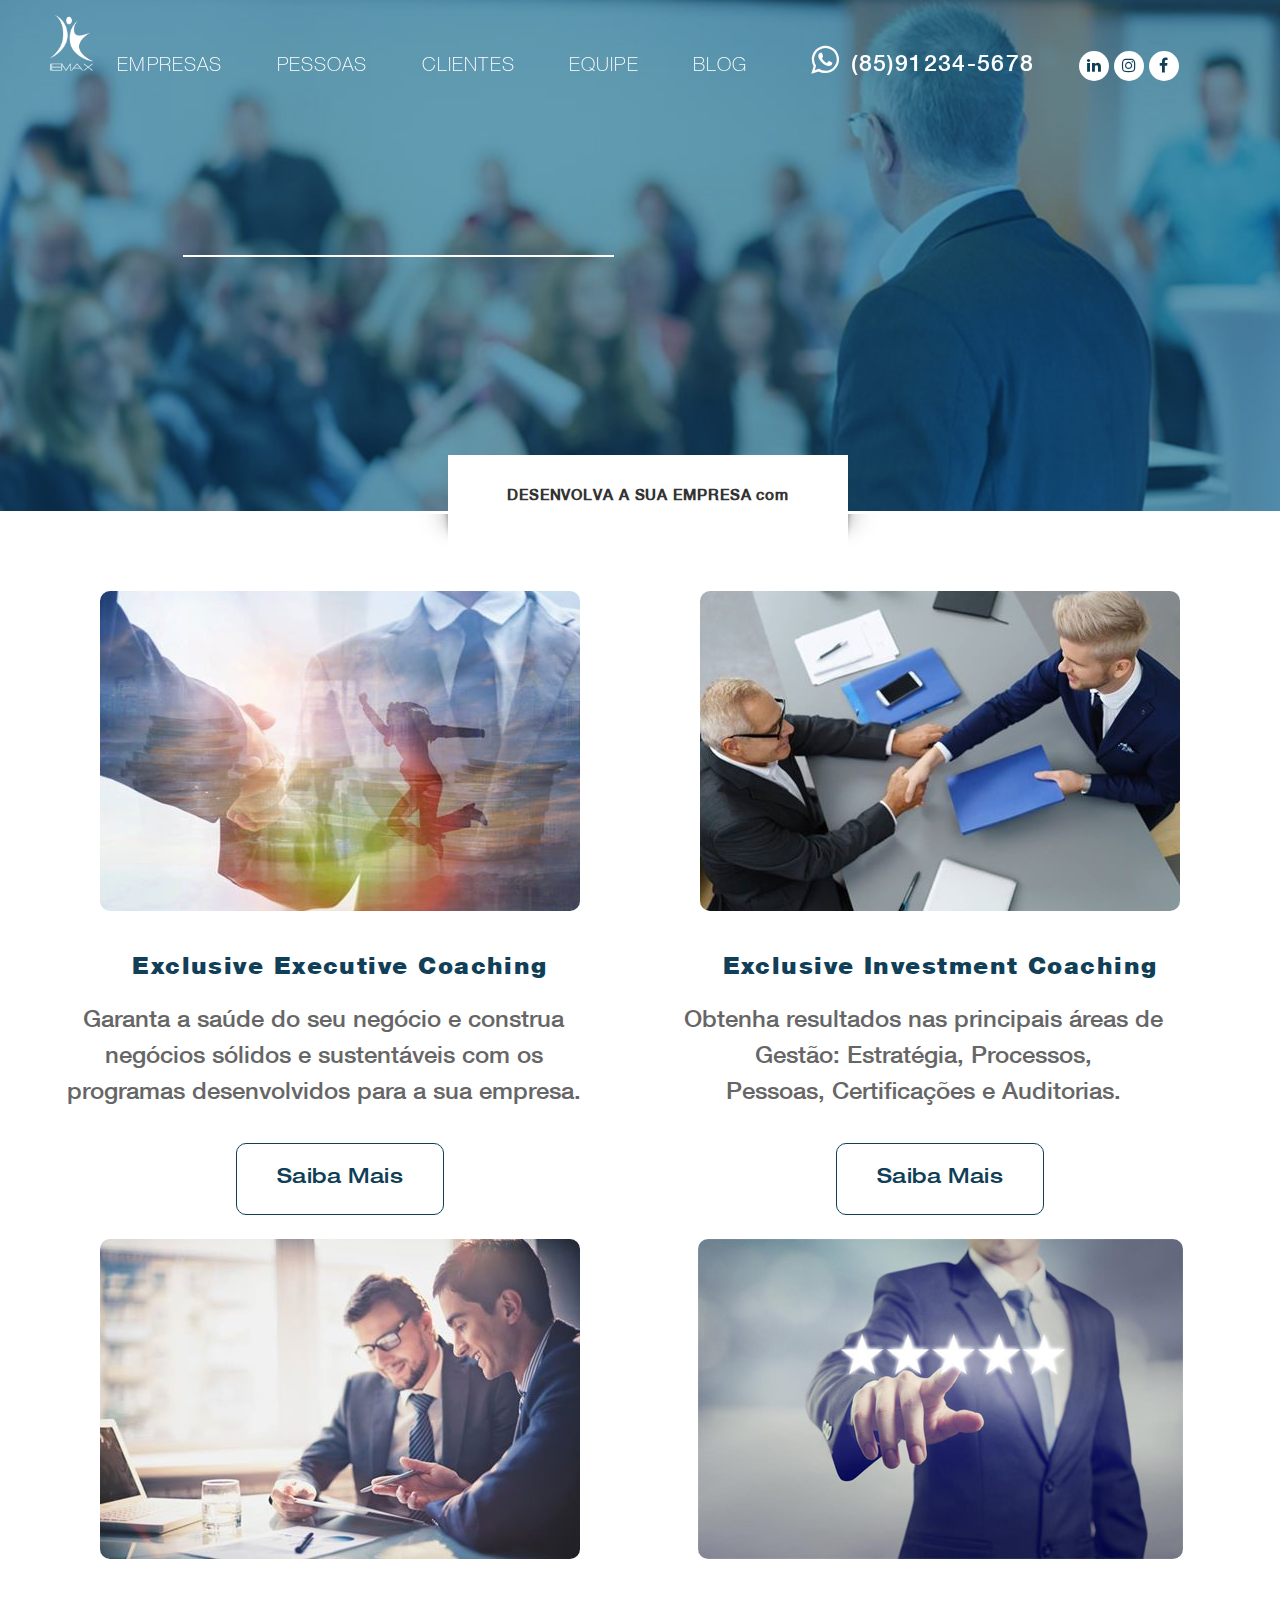
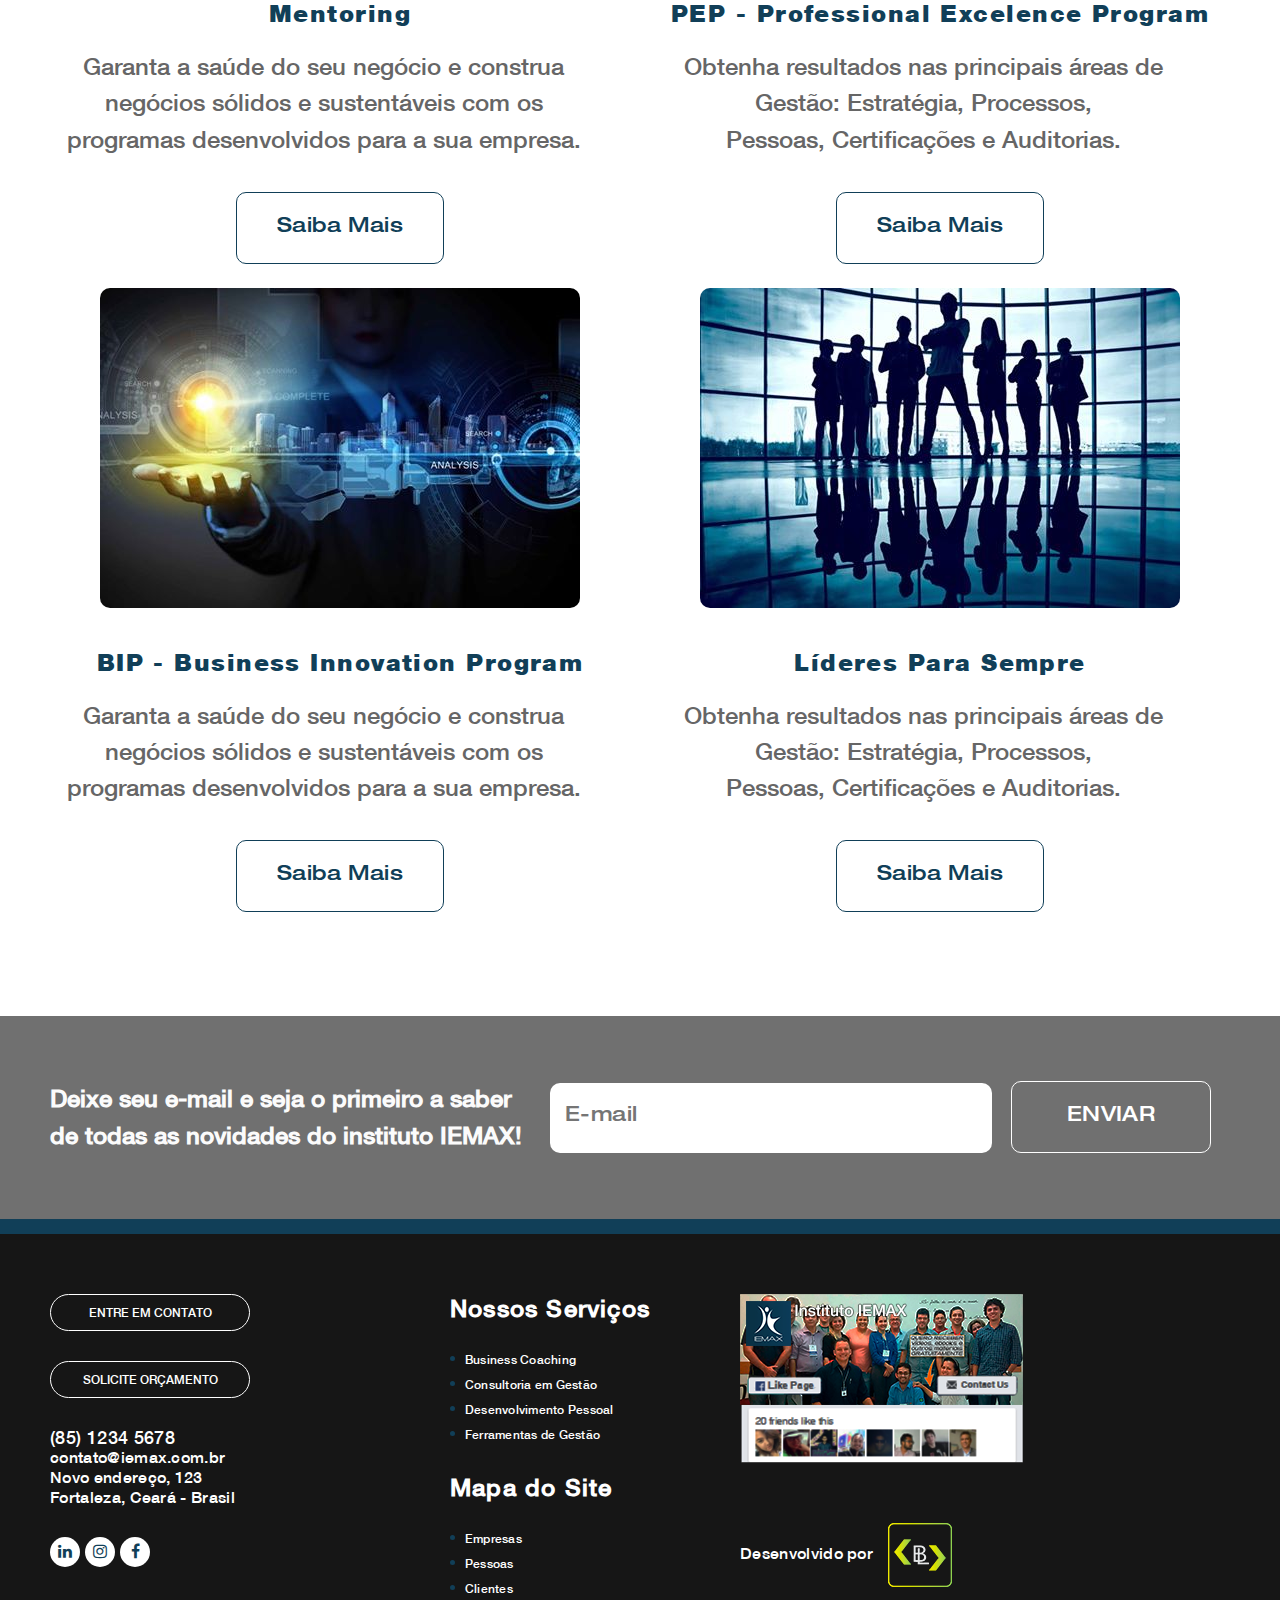
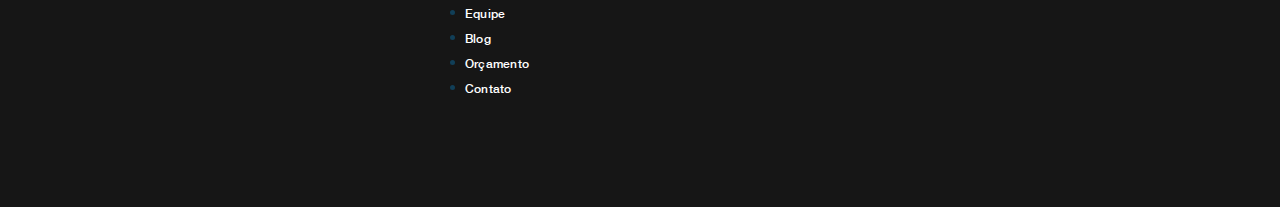
==== business.html @ 298dee43 "Iemax" ====
<!DOCTYPE html>
<html lang="pt">
<head>
  <meta charset="UTF-8">
  <meta name="viewport" content="width=device-width, initial-scale=1">
  <title>Instituto IEMAX - Business Coaching</title>
  <link rel="stylesheet" type="text/css" href="css/interna.css">
  <link rel="stylesheet" href="css/font-awesome.min.css">
  <link rel="stylesheet" type="text/css" href="css/grid.css">
  <link rel="shortcut icon" href="img/favicon.ico"/>
</head>

<body>
 <header class="menu">
   <div class="container">
    <span class="mobile-btn"></span>
       <nav class="menu-nav mobile-menu grid-12">
         <ul>
           <li><a class="nav-logo" href="index.html"><img class="logo-menu" src="img/logo.png" alt="Logo IEMAX"></a></li>
           <li><a class="nav" href="index.html#empresa">Empresas</a></li>
           <li><a class="nav" href="index.html#pessoas">Pessoas</a></li>
           <li><a class="nav" href="index.html#clientes">Clientes</a></li>
           <li><a class="nav" href="index.html#equipe">Equipe</a></li>
           <li><a class="nav" href="index.html#noticias">Blog</a></li>
           <li class="contato"><i class="fa fa-2x fa-whatsapp"></i><span class="telefone">(85)91234-5678</span></li>
           <li class="redes"><a class="icon" target="_blank" href="https://www.linkedin.com/company-beta/10015146/?pathWildcard=10015146"><i class="fa fa-linkedin"></i></a><a class="icon" target="_blank" href="https://www.instagram.com/instituto_iemax/"><i class="fa fa-instagram"></i></a><a class="icon" target="_blank" href="https://www.facebook.com/iemaxinstitutodeexcelencia"><i class="fa fa-facebook"></i></a></li>
         </ul>
       </nav>
       
   </div>
 </header>

 
   <main class="intro-interna intro-business">
     <div class="container">
       <div class="inicio-intro grid-12">
         <img class="icone-intro-interna" src="img/internas/business-icone.png" alt="Business Coaching">
         <h1>Business Coaching</h1>
       </div>
       <div class="grid-12">
        <p>Garanta a saúde do seu negócio e construa negócios sólidos e sustentáveis com os programas desenvolvidos para a sua empresa.</p>
       </div>
     </div>
   </main>

 <section class="empresa">
   <h1>DESENVOLVA A SUA EMPRESA com</h1>
   <div class="container">
      <div class="item grid-6">
        <img src="img/internas/executive_2.jpg" alt="Apresentação">
        <h2>Exclusive Executive Coaching</h2>
        <p>Garanta a saúde do seu negócio e construa negócios sólidos e sustentáveis com os<br> programas desenvolvidos para a sua empresa.</p>
        <a class="botao" href="#">Saiba Mais</a>
      </div>
      <div class="item grid-6">
        <span class="br"></span><img src="img/internas/investiment_2.jpg" alt="Estratégia">
        <h2>Exclusive Investment Coaching</h2>
        <p>Obtenha resultados nas principais áreas de Gestão: Estratégia, Processos,<br> Pessoas, Certificações e Auditorias.</p>
        <a class="botao" href="#">Saiba Mais</a>
      </div>
      
      <div class="item grid-6">
        <img src="img/internas/mentoring_2.jpg" alt="Apresentação">
        <h2>Mentoring</h2>
        <p>Garanta a saúde do seu negócio e construa negócios sólidos e sustentáveis com os<br> programas desenvolvidos para a sua empresa.</p>
        <a class="botao" href="#">Saiba Mais</a>
      </div>
      <div class="item grid-6">
        <span class="br"></span><img src="img/internas/excelence_2.jpg" alt="Estratégia">
        <h2>PEP - Professional Excelence Program</h2>
        <p>Obtenha resultados nas principais áreas de Gestão: Estratégia, Processos,<br> Pessoas, Certificações e Auditorias.</p>
        <a class="botao" target="_blank" href="http://iemax.institutoiemax.com.br/pep-professional_excellence_program">Saiba Mais</a>
      </div>
      
      <div class="item grid-6">
        <img src="img/internas/innovation_2.jpg" alt="Apresentação">
        <h2>BIP - Business Innovation Program</h2>
        <p>Garanta a saúde do seu negócio e construa negócios sólidos e sustentáveis com os<br> programas desenvolvidos para a sua empresa.</p>
        <a class="botao" href="#">Saiba Mais</a>
      </div>
      <div class="item grid-6">
        <span class="br"></span><img src="img/internas/lideres_para_sempre_2.jpg" alt="Estratégia">
        <h2>Líderes Para Sempre</h2>
        <p>Obtenha resultados nas principais áreas de Gestão: Estratégia, Processos,<br> Pessoas, Certificações e Auditorias.</p>
        <a class="botao" href="#">Saiba Mais</a>
      </div>
      
   </div>
 </section>


  <section class="isca">
    <div class="container">
      <div class="texto grid-5">
        <h2>Deixe seu e-mail e seja o primeiro a saber de todas as novidades do instituto IEMAX!</h2>
      </div>
      <div class="grid-7">
        <form>
          <label>E-mail</label>
          <input type="text" placeholder="E-mail">
          <button type="submit">Enviar</button>
        </form>
      </div>
    </div>
  </section>

  <footer class="footer">
    <div class="container">
      <div class="primeira-coluna grid-4">
        <a class="botao" href="#">Entre em Contato</a>
        <a class="botao" href="#">Solicite Orçamento</a>
        <p class="numero">(85) 1234 5678</p>
        <p>contato@iemax.com.br</p>
        <p>Novo endereço, 123</p>
        <p>Fortaleza, Ceará - Brasil</p>
        <div class="redes">
          <a class="icon" target="_blank" href="https://www.linkedin.com/company-beta/10015146/?pathWildcard=10015146"><i class="fa fa-linkedin"></i></a><a class="icon" target="_blank" href="https://www.instagram.com/instituto_iemax/"><i class="fa fa-instagram"></i></a><a class="icon" target="_blank" href="https://www.facebook.com/iemaxinstitutodeexcelencia"><i class="fa fa-facebook"></i></a>
        </div>
      </div>

      <div class="segunda-coluna grid-3">
         <h2>Nossos Serviços</h2>
         <ul>
          <li><a href="business.html">Business Coaching</a></li>
          <li><a href="consultoria.html">Consultoria em Gestão</a></li>
          <li><a href="desenvolvimento.html">Desenvolvimento Pessoal</a></li>
          <li><a href="ferramentas.html">Ferramentas de Gestão</a></li>
        </ul>
        <h2>Mapa do Site</h2>
        <ul>
          <li><a href="#">Empresas</a></li>
          <li><a href="#">Pessoas</a></li>
          <li><a href="#">Clientes</a></li>
          <li><a href="#">Equipe</a></li>
          <li><a href="#">Blog</a></li>
          <li><a href="#">Orçamento</a></li>
          <li><a href="#">Contato</a></li>
        </ul>
      </div>

      <div class="terceira-coluna grid-5">
        <img src="img/footer.png" alt="Redes">
        <div class="logo-breno">
          <p>Desenvolvido por </p>
          <a href="http://brenolemos.com"><img src="img/logo-breno-vazada.png" alt=""></a>
        </div>
      </div>
    </div>
  </footer>
  
  
  <script type="text/javascript" src="js/jquery-3.2.1.min.js"></script>
  <script type="text/javascript" src="js/owl.carousel.min.js"></script>
  <script type="text/javascript" src="js/plugins.js"></script>
  <script type="text/javascript" src="js/app-interna.js"></script>
</body>
</html>
---- css/interna.css ----
@font-face {
  font-family: 'HelveNueThin';
  src: url('../fonts/HelveticaNeueLTPro-Th.otf');
}
@font-face {
  font-family: 'Alright Sans Regular';
  src: url('../fonts/Alright Sans/AlrightSans-Regular-v3.otf');
}
@font-face {
  font-family: 'Alright Sans Light';
  src: url('../fonts/Alright Sans/AlrightSans-Light-v3.otf');
}
@font-face {
  font-family: 'Alright Sans Medium';
  src: url('../fonts/Alright Sans/AlrightSans-Medium-v3.otf');
}
@font-face {
  font-family: 'Alright Sans Bold';
  src: url('../fonts/Alright Sans/AlrightSans-Bold-v3.otf');
}
@font-face {
  font-family: 'Alright Sans Black';
  src: url('../fonts/Alright Sans/AlrightSans-Black-v3.otf');
}
@font-face {
  font-family: 'Alright Sans Light';
  src: url('../fonts/Alright Sans/AlrightSans-Light-v3.otf');
}
@font-face {
  font-family: 'Helvetica Medium';
  src: url('../fonts/helvetica-65-medium.ttf');
}
@font-face {
  font-family: 'Helvetica Black';
  src: url('../fonts/helvetica-95-black.ttf');
}
@font-face {
  font-family: 'HelveticaNeue Medium';
  src: url('../fonts/helvetica-neue-lt-std-63-medium-extended.otf');
}
/* Reset */

body, h1, h2, h3, p, ul {
  margin: 0;
  padding: 0;
}
img {
  display: block;
  max-width: 100%;
}
/* Menu */
.menu {
  padding-top: 15px;
  padding-bottom: 15px;
  position: fixed;
  top: 0;
  width: 100%;
  background-color: transparent;
  z-index: 1000;
  transition: all .3s ease;
}
.menu-nav {
  float: left;
}
.menu-nav li {
  display: inline-block;
  margin: 0;
}
.menu-nav .contato {
  margin-left: 30px;
  margin-right: 20px;
}
.menu-nav .nav {
  display: block;
  padding: 0 20px;
  text-decoration: none;
  color: #ffffff;
  font-size: 1.2em;
  line-height: 2.5137em;
  font-family: 'HelveNueThin', sans-serif;
  text-transform: uppercase;
  letter-spacing: 0.06em;
  transition: all .3s ease;
  margin-right: 10px;
}
.menu-nav .nav:hover {

  border-radius: 50px;
  background: #113f58;
}
.menu-nav .nav-logo .logo-menu {
  width: 43.333px;
  height: 56px;
}

.redes li {
  display: inline-block;
}
.fa-whatsapp {
  text-decoration: none;
  color: #fff;
	margin-right: 5px;
	display: inline-block;
	width: 25px;
	height: 25px;
	text-align: center;
	text-rendering: auto;
}
.redes .icon {
  text-decoration: none;
  color: #113f58;
  border-radius: 50%;
	margin-right: 5px;
	display: inline-block;
	width: 30px;
	height: 30px;
	text-align: center;
	background: #fff;
	text-rendering: auto;
    transition: all .3s ease;
}
.redes .icon:hover {
  color: #fff;
  background: #113f58;
}
.redes i {
  margin-top: 6px;
}
.telefone {
  color: #fff;
  font-family: 'Helvetica Medium', sans-serif;
  font-size: 1.43em;
  letter-spacing: 0.06em;
  margin-left: 10px;
  margin-right: 20px;
  margin-top: -10px;
}
.fa {
  margin-top: 4px;
}
/*Mobile-Menu*/
@media only screen and (max-width: 768px) {

.mobile-btn {
	display: block;
	color: white;
	width: 36px;
	height: 36px;
	border-top: 4px solid;
	margin: 20px 0 0 20px;
	float: left;
	position: relative;
    left: 0;
	cursor: pointer;
	-webkit-backface-visibility: hidden;
}

.mobile-btn::after, .mobile-btn::before {
	content: '';
	display: block;
	height: 4px;
	margin-top: 6px;
	background: currentColor;
	position: relative;
	transition: transform .2s ease;
}

.mobile-btn.active {
	border-top-color: transparent;
}

.mobile-btn.active::after {
	margin-top: 0px;
	top: 2px;
	transform: rotate(45deg);
}

.mobile-btn.active::before {
	margin-top: 0px;
	top: 6px;
	transform: rotate(135deg);
}

.menu-nav.mobile-menu {
	position: fixed;
	background: #161616;
	padding: 10px;
	top: 80px;
	left: 10px;
    max-width: 280px;
	opacity: 0;
	visibility: hidden;
	transform: translate3d(60px, 0px, 0px);
	transition: .3s;
}

.menu-nav.mobile-menu.active {
	opacity: 1;
	visibility: visible;
	transform: translate3d(0px, 0px, 0px);
}

.menu-nav.mobile-menu li {
	display: block;
}
  .menu-nav.mobile-menu .contato, .menu-nav.mobile-menu .redes {
    margin: 10px auto;
    text-align: center;
  }

.menu-nav.mobile-menu li a {
	border-bottom: 2px solid;
	text-align: center;
}
  .menu-nav .nav-logo .logo-menu {
    text-align: center;
    margin: 0 auto;
  }
  
	
}

/* Intro Interna*/

.intro-interna {
  padding: 150px 0;
}
.intro-interna .icone-intro-interna {
  float: left;
  margin-left: 160px;
}
.intro-interna h1 {
  display: block;
  float: left;
  max-width: 100px;
  font-family: 'Helvetica Black';
  font-size: 3.045em;
  line-height: 1em;
  letter-spacing: 0.02em;
  margin-left: 40px;
  color: #fff;
  
}
.intro-interna p {
  margin-left: 55px;
  font-family: 'Helvetica Medium';
  font-size: 1.6406em;
  line-height: 1em;
  color: #fff;
  max-width: 570px;
  text-align: center;
}
.inicio-intro::before {
  content: '';
  display: table;
  clear: both;
}
.inicio-intro::after {
  content: '';
  display: table;
  clear: both;
  width: 431px;
  height: 2px;
  background: #fff;
  margin: 105px 0 25px 133px;
}
.intro-business {
  background: url(../img/internas/business-bg.jpg) no-repeat center center;
  background-size: cover;
}
.intro-consultoria {
  background: url(../img/internas/consultoria-bg.jpg) no-repeat center center;
  background-size: cover;
}
.intro-consultoria .consultoria {
  max-width: 300px;
  margin-left: 25px;
}
.intro-desenvolvimento {
  background: url(../img/internas/desenvolvimento-bg.jpg) no-repeat center center;
  background-size: cover;
}
.intro-desenvolvimento .icone-intro-interna {
  margin-left: 60px;
} 
.intro-desenvolvimento .desenvolvimento {
  max-width: 455px;
  margin-left: 25px;
  text-align: center;
}
.intro-ferramentas {
  background: url(../img/internas/ferramentas-bg.jpg) no-repeat center center;
  background-size: cover;
}
.intro-ferramentas .ferramentas {
  max-width: 300px;
  text-align: center;
}
.intro-ferramentas .icone-intro-interna {
  margin-left: 130px;
}





@media only screen and (max-width: 767px) {
  
  .intro-interna .icone-intro-interna {
    margin: 0 auto;
    float: none;
  }
  .intro-interna h1 {
    margin-bottom: 10px;
  }
  .intro-consultoria .consultoria {
    max-width: 300px;
    text-align: center;
    margin: 10px auto;
  }
  .intro-desenvolvimento .desenvolvimento {
    max-width: 300px;
    margin: 10px auto;
    text-align: center;
    font-size: 2.1em;
  }
  .intro-ferramentas .ferramentas {
    max-width: 300px;
    text-align: center;
    margin: 10px auto;
    font-size: 2.5em;
  }
  .inicio-intro::after {
    margin: 20px auto;
    max-width: 300px;
  }
  .intro-interna p {
    max-width: 300px;
    margin: 20px auto;
  }
}

/* Empresa */
.empresa {
  padding: 80px 0;
  position: relative;
}
.empresa h1 {
  text-align: center;
  display: block;
  position: absolute;
  left: 35%;
  top: -56px;
  background-color: #fff;
  z-index: 99;
  width: 400px;
  font-family: 'Helvetica Medium', sans-serif;
  font-size: 0.9275em;
  letter-spacing: 0.06em;
  color: #333;
  padding-top: 30px;
  padding-bottom: 10px;
}
.empresa h1::before {
  content: '';
  position: absolute;
  bottom: -38px;
  left: -35px;
  width: 35px;
  height: 38px;
  background: url("../img/shadow.png");
}
.empresa h1::after {
  -moz-transform: scaleX(-1);
  -webkit-transform: scaleX(-1);
  -ms-transform: scaleX(-1);
  transform: scaleX(-1);
  content: '';
  position: absolute;
  bottom: -38px;
  right: -35px;
  width: 35px;
  height: 38px;
  background: url("../img/shadow.png");
}
.empresa .item {
  text-align: center;
  margin-bottom: 40px;
}

.empresa .item h2 {
  margin-top: 45px;
  margin-bottom: 25px;
  text-align: center;
  font-size: 1.5081em;
  line-height: 0.8281em;
  letter-spacing: 0.06em;
  color: #113f58;
  font-family: 'Helvetica Black';
}
.empresa .item p {
  font-size: 1.5081em;
  line-height: 1.5em;
  color: #666666;
  font-family: 'Helvetica Medium';
  text-align: center;
  margin-bottom: 50px;
  max-width: 547px;
}
.empresa .item .botao {
  font-family: 'HelveticaNeue Medium';
  font-size: 1.25em;
  line-height: 2em;
  letter-spacing: 0.02em;
  color: #113f58;
  text-decoration: none;
  text-align: center;
  margin: 0 auto;
  border: 1.5px solid #113f58;
  padding: 25px 40px;
  border-radius: 10px;
  transition: all .3s ease;
}
.empresa .item .botao:hover {
  color: #fff;
  background: #113f58;
}
.empresa .item img {
  border-radius: 10px;
  margin: 0 auto;
}
@media only screen and (max-width: 767px) {
  /*.empresa h1 {
    left: 20%;
    max-width: 300px;
  }*/
  .empresa h1 {
    font-size: 0.8em;
    width: 19em;
    height: 2.5em;
    top: -31px;
    line-height: 2.5em;
    margin-bottom: -2.5em;
    margin-left: -5em;
    padding-top: 0.5em;
  }

  .empresa h1:before, .empresa h1:after {
    height: 15px;
    bottom: -15px;
    background-size: 100% 100%;
  }
  .empresa .br {
    display: block;
    margin-bottom: 50px;
  }
}

@media only screen and (max-width: 350px) {
  .empresa h1 {
    left: 30%;
  }
}
/* Pessoas */
.pessoas {
  padding: 80px 0;
  position: relative;
  background: url("../img/metallic.png");
}
.pessoas h1 {
  text-align: center;
  display: block;
  position: absolute;
  left: 35%;
  top: -56px;
  background-color: #fff;
  z-index: 99;
  width: 400px;
  font-family: 'Helvetica Medium', sans-serif;
  font-size: 0.9275em;
  letter-spacing: 0.06em;
  color: #333;
  padding-top: 30px;
  padding-bottom: 10px;
  background: url("../img/metallic.png");
}
.pessoas h1::before {
  content: '';
  position: absolute;
  bottom: -38px;
  left: -35px;
  width: 35px;
  height: 38px;
  background: url("../img/shadow.png");
}
.pessoas h1::after {
  -moz-transform: scaleX(-1);
  -webkit-transform: scaleX(-1);
  -ms-transform: scaleX(-1);
  transform: scaleX(-1);
  content: '';
  position: absolute;
  bottom: -38px;
  right: -35px;
  width: 35px;
  height: 38px;
  background: url("../img/shadow.png");
}
.pessoas .item {
  text-align: center;
  margin-bottom: 40px;
}

.pessoas .item h2 {
  margin-top: 45px;
  margin-bottom: 25px;
  text-align: center;
  font-size: 1.5081em;
  line-height: 0.8281em;
  letter-spacing: 0.06em;
  color: #113f58;
  font-family: 'Helvetica Black';
}
.pessoas .item p {
  font-size: 1.5081em;
  line-height: 1.5em;
  color: #666666;
  font-family: 'Helvetica Medium';
  text-align: center;
  margin-bottom: 50px;
  max-width: 547px;
}
.pessoas .item .botao {
  font-family: 'HelveticaNeue Medium';
  font-size: 1.25em;
  line-height: 2em;
  letter-spacing: 0.02em;
  color: #113f58;
  text-decoration: none;
  text-align: center;
  margin: 0 auto;
  border: 1.5px solid #113f58;
  padding: 25px 40px;
  border-radius: 10px;
  transition: all .3s ease;
}
.pessoas .item .botao:hover {
  color: #fff;
  background: #113f58;
}
.pessoas .item img {
  border-radius: 10px;
  margin: 0 auto;
}
@media only screen and (max-width: 767px) {
  .pessoas h1 {
    font-size: 0.9em;
    width: 18em;
    height: 2.5em;
    top: -35px;
    line-height: 2.5em;
    margin-bottom: -2.5em;
    margin-left: -5em;
    padding-top: 0.5em;
  }

  .pessoas h1:before, .pessoas h1:after {
    height: 15px;
    bottom: -15px;
    background-size: 100% 100%;
  }
  /*.pessoas h1 {
    left: 20%;
    max-width: 300px;
  }*/
  .pessoas .br {
    display: block;
    margin-bottom: 50px;
  }
 
}

@media only screen and (max-width: 350px) {
  .pessoas h1 {
    left: 30%;
  }
}


/*Isca*/

.isca {
  padding: 65px 0;
  background: #707070;
  border-bottom: 15px solid #113f58;
}
.isca h2 {
  font-family: 'Helvetica Medium', sans-serif;
  font-size: 1.52em;
  line-height: 1.5em;
  color: #fbfbfb;
  max-width: 482px;
}

.isca form label {
  display: none;
}
.isca form input {
  width: 442px;
  background: #ffffff;
  font-family: 'HelveticaNeue Medium', sans-serif;
  font-size: 1.2512em;
  line-height: 1.998em;
  letter-spacing: 0.02em;
  color: #707070;
  padding: 15px;
  border-radius: 10px;
  border: none;
  outline: none;
}
.isca button {
  background: none;
  width: 200px;
  border: 1px solid #fff;
  padding-top: 15px;
  padding-bottom: 15px;
  border-radius: 10px;
  position: relative;
  font-family: 'HelveticaNeue Medium', sans-serif;
  font-size: 1.25em;
  line-height: 2em;
  letter-spacing: 0.02em;
  color: #fff;
  cursor: pointer;
  margin-left: 15px;
  text-transform: uppercase;
}
@media only screen and (max-width: 767px) {
  .isca form input {
    max-width: 300px;
    margin-bottom: 30px;
  }
  .isca form {
    text-align: center;
  }
}

/* Footer */

.footer {
  padding-top: 60px;
  padding-bottom: 80px;
  background: #161616;
  font-family: 'Helvetica Medium', sans-serif;
}
.footer .botao {
  font-size: 0.75em;
  max-width: 200px;
  text-decoration: none;
  border-radius: 50px;
  border: 1px solid #fff;
  background: none;
  color: #fff;
  padding: 10px 30px;
  margin-bottom: 30px;
  display: block;
  text-align: center;
  text-transform: uppercase;
  transition: all .3s ease;
}
.footer .botao:hover {
  background: #fff;
  color: #161616;
}
.footer .numero {
  font-size: 1.1456em;
  color: #fff;
  line-height: 1em;
  letter-spacing: 0.02em;
}
.footer p {
  color: #fff;
  font-size: 1em;
  letter-spacing: 0.02em;
}
.footer .primeira-coluna .redes {
  margin-top: 30px;
}
.footer .primeira-coluna .redes i {
  margin-top: 6px;
}
.footer .primeira-coluna .redes a{
  text-decoration: none;
  color: #113f58;
  border-radius: 50%;
	margin-right: 5px;
	display: inline-block;
	width: 30px;
	height: 30px;
	text-align: center;
	background: #fff;
	text-rendering: auto;
    transition: all .3s ease;
}
.footer .primeira-coluna .redes a:hover {
  color: #fff;
  background: #113f58;
}

.footer .segunda-coluna h2 {
  font-family: 'Helvetica Medium', sans-serif;
  color: #fff;
  font-size: 1.5em;
  letter-spacing: 0.05em;
  margin-bottom: 25px;
  
}
.footer .segunda-coluna ul {
  margin-bottom: 25px;
  list-style-type: none;
}
.footer .segunda-coluna ul li {
  padding-bottom: 5px;
}
.footer .segunda-coluna ul li::before {
  content: '';
  background: #113f58;
  width: 5px;
  height: 5px;
  display: inline-block;
  border-radius: 50%;
  position: relative;
  top: -3px;
  margin-right: 10px;
}
.footer .segunda-coluna a {
  font-family: 'Helvetica Medium', sans-serif;
  color: #fff;
  font-size: 0.7512em;
  line-height: 1.1668em;
  text-decoration: none;
  letter-spacing: 0.02em;
}
.footer .segunda-coluna a:hover {
  color: #113f58;
}
.footer .terceira-coluna {
  text-align: center;
  margin: 0 auto;
}
.footer .terceira-coluna .logo-breno {
  margin-top: 60px;
}
.footer .terceira-coluna .logo-breno p {
  float: left;
  padding-top: 20px;
  margin-right: 15px;
 
}
.footer .terceira-coluna .logo-breno img {
  float: left;
  
}

/*Animações*/

.intro-interna .icone-intro-interna, .intro-interna h1, .intro-interna p {
  opacity: 0;
}

.animated {
  -webkit-animation-duration: 1s;
          animation-duration: 1s;
  -webkit-animation-fill-mode: both;
          animation-fill-mode: both;
}


@keyframes fadeInLeft {
  from {
    opacity: 0;
    transform: translate3d(-100%, 0, 0);
  }

  to {
    opacity: 1;
    transform: none;
  }
}

.fadeInLeft {
  animation-name: fadeInLeft;
}
---- css/grid.css ----
*, *:before, *:after {
  -webkit-box-sizing: border-box;
  -moz-box-sizing: border-box;
  box-sizing: border-box;
}

.container {
	max-width: 1200px;
	margin: 0 auto;
	padding: 0px;
	position: relative;
}

.container:after, .container:before {
	content: " ";
	display: table;
}

.container:after {
	clear: both;
}

.grid-1, .grid-2, .grid-3, .grid-4, .grid-5, .grid-6, .grid-7, .grid-8, .grid-9, .grid-10, .grid-11, .grid-12 {
	float: left;
	margin-left: 10px;
	margin-right: 10px;
    display: block;
    min-height: 1px;
}

.grid-1 	{width: calc(8.333% - 20px);}
.grid-2 	{width: calc(16.666% - 20px);}
.grid-3 	{width: calc(25% - 20px);}
.grid-4 	{width: calc(33.333% - 20px);}
.grid-5 	{width: calc(41.666% - 20px);}
.grid-6 	{width: calc(50% - 20px);}
.grid-7 	{width: calc(58.333% - 20px);}
.grid-8 	{width: calc(66.666% - 20px);}
.grid-9 	{width: calc(75% - 20px);}
.grid-10 	{width: calc(83.333% - 20px);}
.grid-11 	{width: calc(91.666% - 20px);}
.grid-12 	{width: calc(100% - 20px);}


@media only screen and (max-width: 767px) {
  .container {
  	max-width: 300px;
  }

  .grid-1, .grid-2, .grid-3, .grid-4, .grid-5, .grid-6, .grid-7, .grid-8, .grid-9, .grid-10, .grid-11, .grid-12, .grid-13, .grid-14, .grid-15, .grid-16, .grid-1-3 {
  	width: 100%;
    width: 300px;
  	margin: 0 0 20px 0;
  	float: none;
  }

}
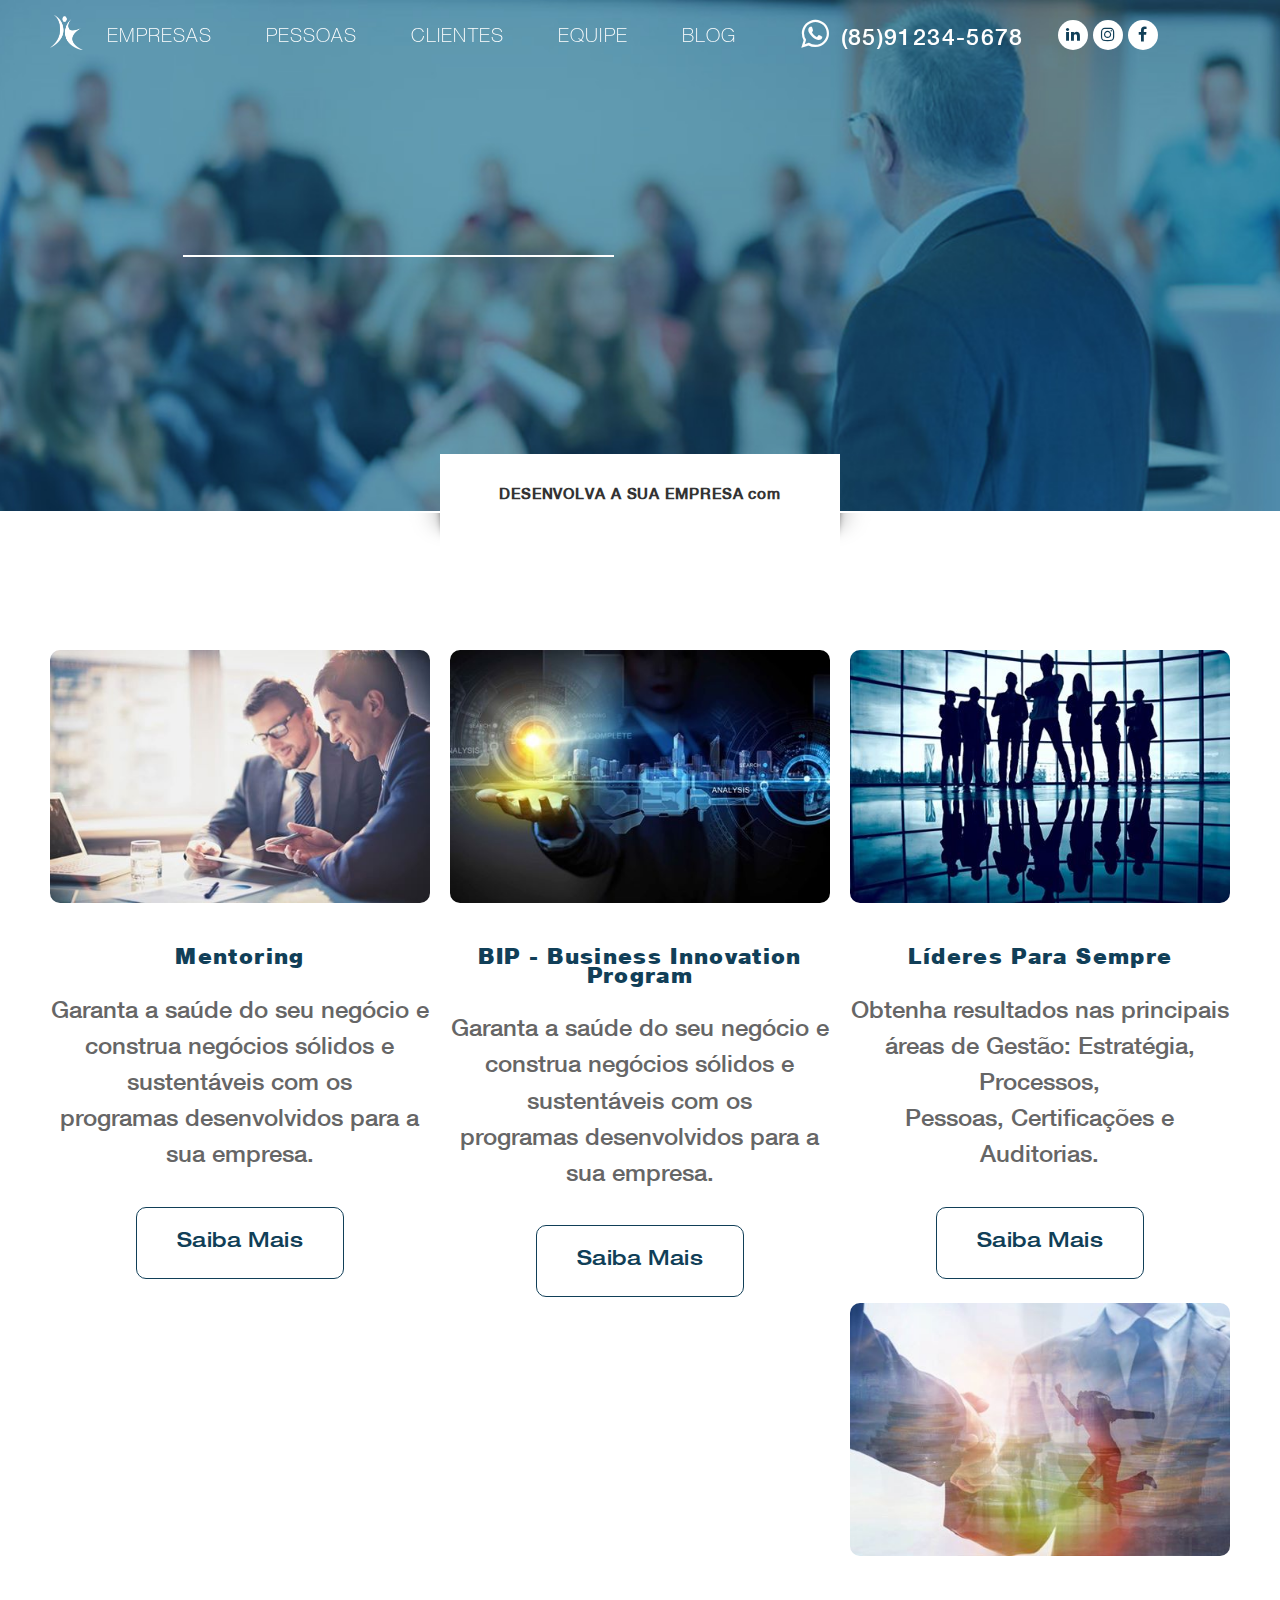
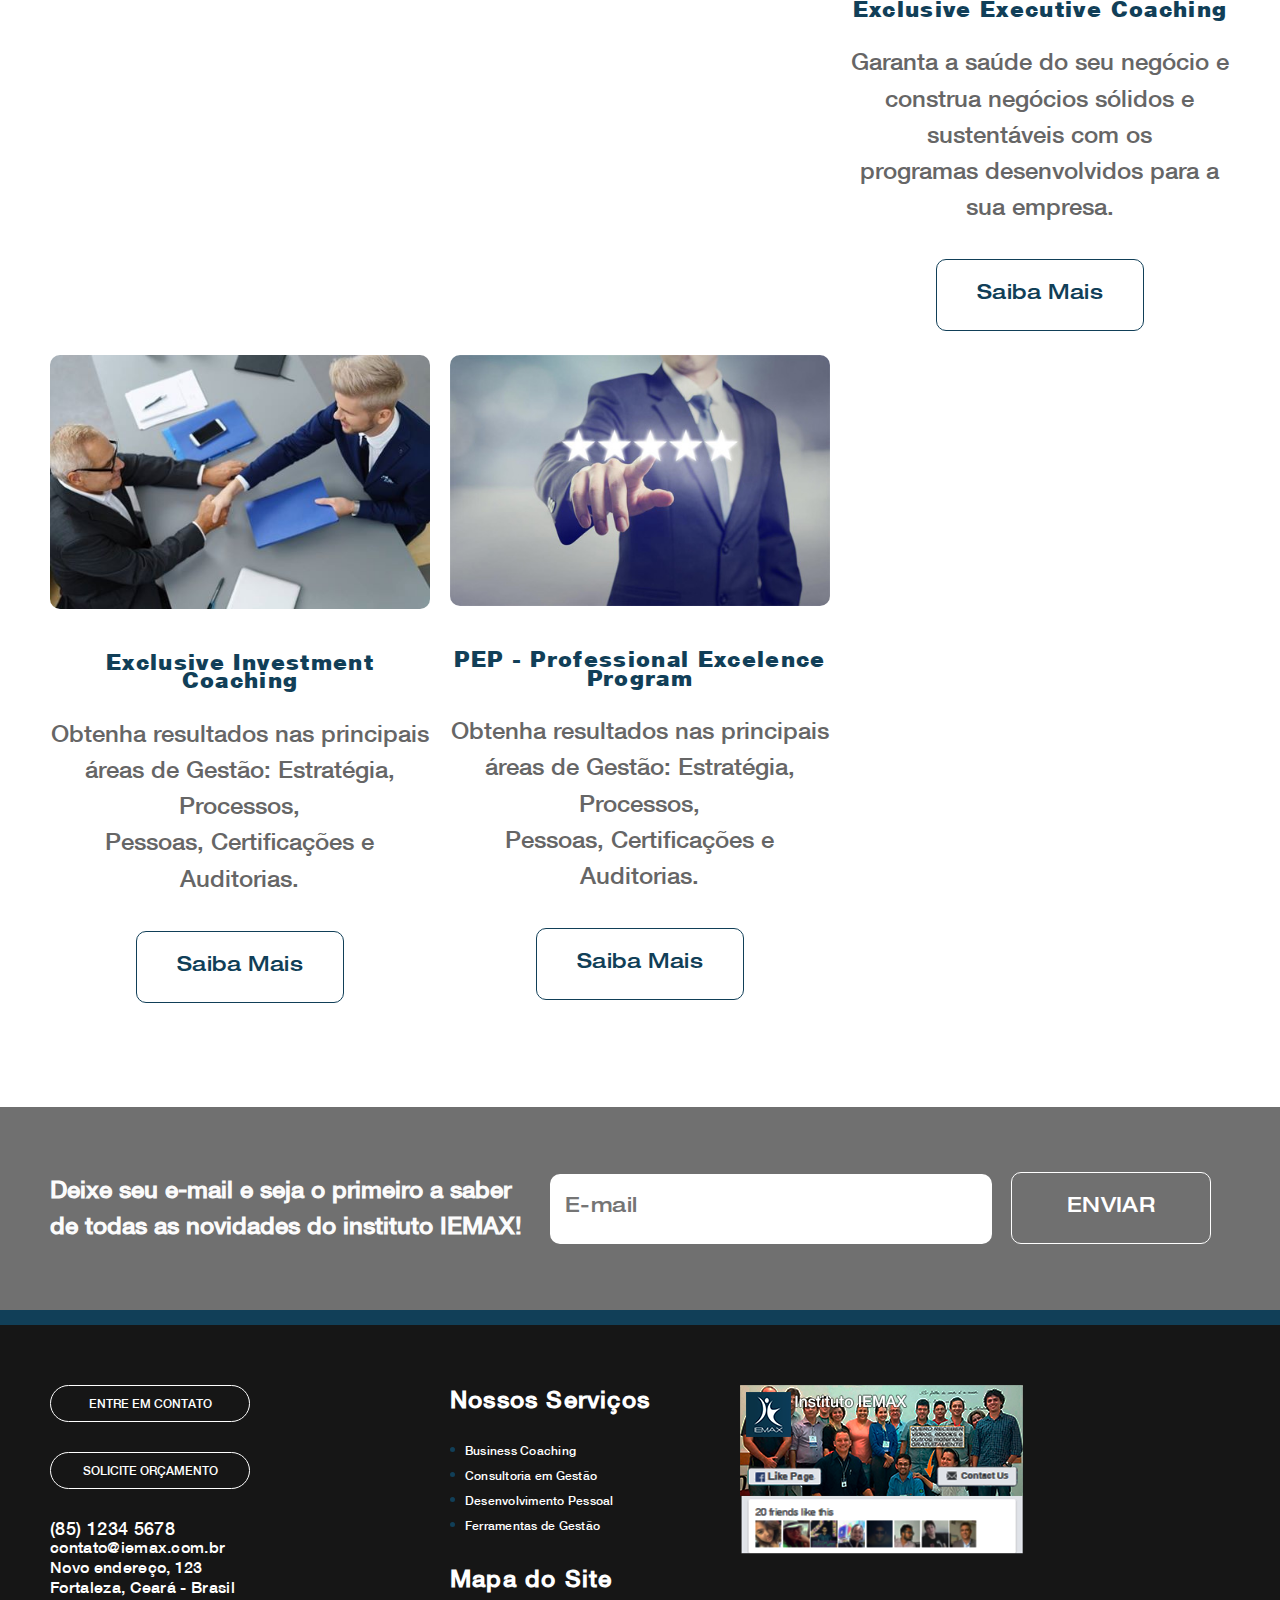
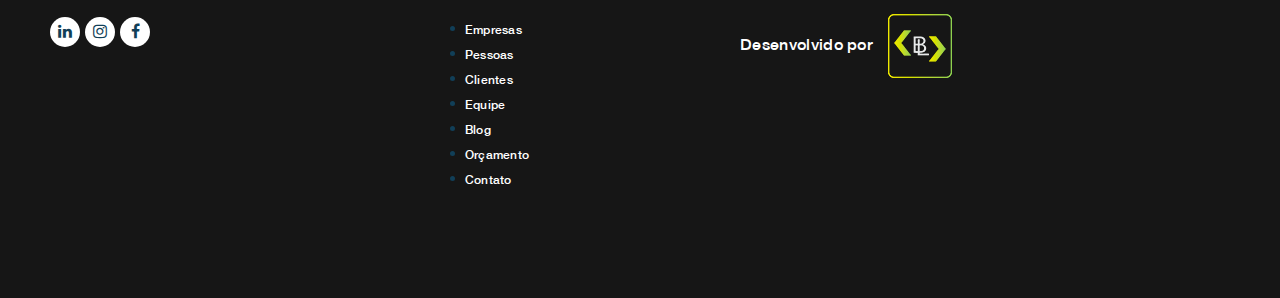
==== commit 6fabfbc5: "corrige menu e marca página" ====
--- a/business.html
+++ b/business.html
@@ -46,44 +46,47 @@
  <section class="empresa">
    <h1>DESENVOLVA A SUA EMPRESA com</h1>
    <div class="container">
-      <div class="item grid-6">
+      <div class="item grid-4">
+        <img src="img/internas/mentoring_2.jpg" alt="Apresentação">
+        <h2>Mentoring</h2>
+        <p>Garanta a saúde do seu negócio e construa negócios sólidos e sustentáveis com os<br> programas desenvolvidos para a sua empresa.</p>
+        <a class="botao" target="_blank" href="http://iemax.institutoiemax.com.br/novidades-em-breve">Saiba Mais</a>
+      </div>
+      
+      
+      <div class="item grid-4">
+        <img src="img/internas/innovation_2.jpg" alt="Apresentação">
+        <h2>BIP - Business Innovation Program</h2>
+        <p>Garanta a saúde do seu negócio e construa negócios sólidos e sustentáveis com os<br> programas desenvolvidos para a sua empresa.</p>
+        <a class="botao" target="_blank" href="http://iemax.institutoiemax.com.br/novidades-em-breve">Saiba Mais</a>
+      </div>
+      <div class="item grid-4">
+        <span class="br"></span><img src="img/internas/lideres_para_sempre_2.jpg" alt="Estratégia">
+        <h2>Líderes Para Sempre</h2>
+        <p>Obtenha resultados nas principais áreas de Gestão: Estratégia, Processos,<br> Pessoas, Certificações e Auditorias.</p>
+        <a class="botao" target="_blank" href="http://iemax.institutoiemax.com.br/novidades-em-breve">Saiba Mais</a>
+      </div>
+       <div class="item grid-4">
         <img src="img/internas/executive_2.jpg" alt="Apresentação">
         <h2>Exclusive Executive Coaching</h2>
         <p>Garanta a saúde do seu negócio e construa negócios sólidos e sustentáveis com os<br> programas desenvolvidos para a sua empresa.</p>
-        <a class="botao" href="#">Saiba Mais</a>
+        <a class="botao" target="_blank" href="http://iemax.institutoiemax.com.br/novidades-em-breve">Saiba Mais</a>
       </div>
-      <div class="item grid-6">
+      <div class="item grid-4">
         <span class="br"></span><img src="img/internas/investiment_2.jpg" alt="Estratégia">
         <h2>Exclusive Investment Coaching</h2>
         <p>Obtenha resultados nas principais áreas de Gestão: Estratégia, Processos,<br> Pessoas, Certificações e Auditorias.</p>
-        <a class="botao" href="#">Saiba Mais</a>
+        <a class="botao" target="_blank" href="http://iemax.institutoiemax.com.br/novidades-em-breve">Saiba Mais</a>
       </div>
       
-      <div class="item grid-6">
-        <img src="img/internas/mentoring_2.jpg" alt="Apresentação">
-        <h2>Mentoring</h2>
-        <p>Garanta a saúde do seu negócio e construa negócios sólidos e sustentáveis com os<br> programas desenvolvidos para a sua empresa.</p>
-        <a class="botao" href="#">Saiba Mais</a>
-      </div>
-      <div class="item grid-6">
+      <div class="item grid-4">
         <span class="br"></span><img src="img/internas/excelence_2.jpg" alt="Estratégia">
         <h2>PEP - Professional Excelence Program</h2>
         <p>Obtenha resultados nas principais áreas de Gestão: Estratégia, Processos,<br> Pessoas, Certificações e Auditorias.</p>
         <a class="botao" target="_blank" href="http://iemax.institutoiemax.com.br/pep-professional_excellence_program">Saiba Mais</a>
       </div>
       
-      <div class="item grid-6">
-        <img src="img/internas/innovation_2.jpg" alt="Apresentação">
-        <h2>BIP - Business Innovation Program</h2>
-        <p>Garanta a saúde do seu negócio e construa negócios sólidos e sustentáveis com os<br> programas desenvolvidos para a sua empresa.</p>
-        <a class="botao" href="#">Saiba Mais</a>
-      </div>
-      <div class="item grid-6">
-        <span class="br"></span><img src="img/internas/lideres_para_sempre_2.jpg" alt="Estratégia">
-        <h2>Líderes Para Sempre</h2>
-        <p>Obtenha resultados nas principais áreas de Gestão: Estratégia, Processos,<br> Pessoas, Certificações e Auditorias.</p>
-        <a class="botao" href="#">Saiba Mais</a>
-      </div>
+      
       
    </div>
  </section>
@@ -107,8 +110,8 @@
   <footer class="footer">
     <div class="container">
       <div class="primeira-coluna grid-4">
-        <a class="botao" href="#">Entre em Contato</a>
-        <a class="botao" href="#">Solicite Orçamento</a>
+        <a class="botao" target="_blank" href="http://iemax.institutoiemax.com.br/entre-em-contato">Entre em Contato</a>
+        <a class="botao" target="_blank" href="http://iemax.institutoiemax.com.br/entre-em-contato">Solicite Orçamento</a>
         <p class="numero">(85) 1234 5678</p>
         <p>contato@iemax.com.br</p>
         <p>Novo endereço, 123</p>
--- a/css/interna.css
+++ b/css/interna.css
@@ -66,9 +66,18 @@
   display: inline-block;
   margin: 0;
 }
+
+
+.menu-nav .nav-logo .logo-menu {
+  width: 32.5px;
+  height: 34.75px;
+}
+
 .menu-nav .contato {
   margin-left: 30px;
-  margin-right: 20px;
+  margin-right: 10px;
+  position: relative;
+  top: -5px;
 }
 .menu-nav .nav {
   display: block;
@@ -82,15 +91,17 @@
   letter-spacing: 0.06em;
   transition: all .3s ease;
   margin-right: 10px;
+  position: relative;
+  top: -8px;
 }
 .menu-nav .nav:hover {
 
   border-radius: 50px;
   background: #113f58;
 }
-.menu-nav .nav-logo .logo-menu {
-  width: 43.333px;
-  height: 56px;
+.redes {
+  top: -10px;
+  position: relative;
 }
 
 .redes li {
@@ -105,6 +116,9 @@
 	height: 25px;
 	text-align: center;
 	text-rendering: auto;
+}
+.redes {
+  margin-top: -10px;
 }
 .redes .icon {
   text-decoration: none;
@@ -118,6 +132,7 @@
 	background: #fff;
 	text-rendering: auto;
     transition: all .3s ease;
+  
 }
 .redes .icon:hover {
   color: #fff;
@@ -216,6 +231,9 @@
     text-align: center;
     margin: 0 auto;
   }
+  .menu-nav .logo {
+    margin-bottom: 10px;
+  }
   
 	
 }
@@ -348,9 +366,10 @@
 .empresa h1 {
   text-align: center;
   display: block;
-  position: absolute;
-  left: 35%;
-  top: -56px;
+  position: relative;
+  /*left: 35%;*/
+  top: -137px !important;
+  margin: 0 auto;
   background-color: #fff;
   z-index: 99;
   width: 400px;
@@ -392,11 +411,37 @@
   margin-top: 45px;
   margin-bottom: 25px;
   text-align: center;
-  font-size: 1.5081em;
+  font-size: 1.4em;
   line-height: 0.8281em;
   letter-spacing: 0.06em;
   color: #113f58;
   font-family: 'Helvetica Black';
+}
+.empresa .item i {
+  color: #113f58;
+}
+.empresa .item .title-consultoria {
+  margin-top: 20px;
+}
+.empresa .item .gestao {
+  margin-top: -50px;
+}
+.empresa .item ul {
+  list-style: none;
+  text-align: left;
+  padding-left: 50px;
+}
+.empresa .item ul li {
+  margin-bottom: 5px;
+}
+.empresa .item ul li i {
+  color: #113f58;
+  margin-right: 10px;
+}
+.empresa .item ul li a {
+  text-decoration: none;
+  color: #113f58;
+  font-family: 'Helvetica Medium';
 }
 .empresa .item p {
   font-size: 1.5081em;
@@ -438,10 +483,10 @@
     font-size: 0.8em;
     width: 19em;
     height: 2.5em;
-    top: -31px;
+    top: -112px !important;
     line-height: 2.5em;
     margin-bottom: -2.5em;
-    margin-left: -5em;
+    /*margin-left: -5em;*/
     padding-top: 0.5em;
   }
 
@@ -456,11 +501,6 @@
   }
 }
 
-@media only screen and (max-width: 350px) {
-  .empresa h1 {
-    left: 30%;
-  }
-}
 /* Pessoas */
 .pessoas {
   padding: 80px 0;
@@ -470,9 +510,10 @@
 .pessoas h1 {
   text-align: center;
   display: block;
-  position: absolute;
-  left: 35%;
-  top: -56px;
+  position: relative;
+  /*left: 35%;*/
+  top: -137px !important;
+  margin: 0 auto;
   background-color: #fff;
   z-index: 99;
   width: 400px;
@@ -554,13 +595,13 @@
 }
 @media only screen and (max-width: 767px) {
   .pessoas h1 {
-    font-size: 0.9em;
-    width: 18em;
+    font-size: 0.8em;
+    width: 19em;
     height: 2.5em;
-    top: -35px;
+    top: -112px !important;
     line-height: 2.5em;
     margin-bottom: -2.5em;
-    margin-left: -5em;
+    /*margin-left: -5em;*/
     padding-top: 0.5em;
   }
 
@@ -580,11 +621,6 @@
  
 }
 
-@media only screen and (max-width: 350px) {
-  .pessoas h1 {
-    left: 30%;
-  }
-}
 
 
 /*Isca*/
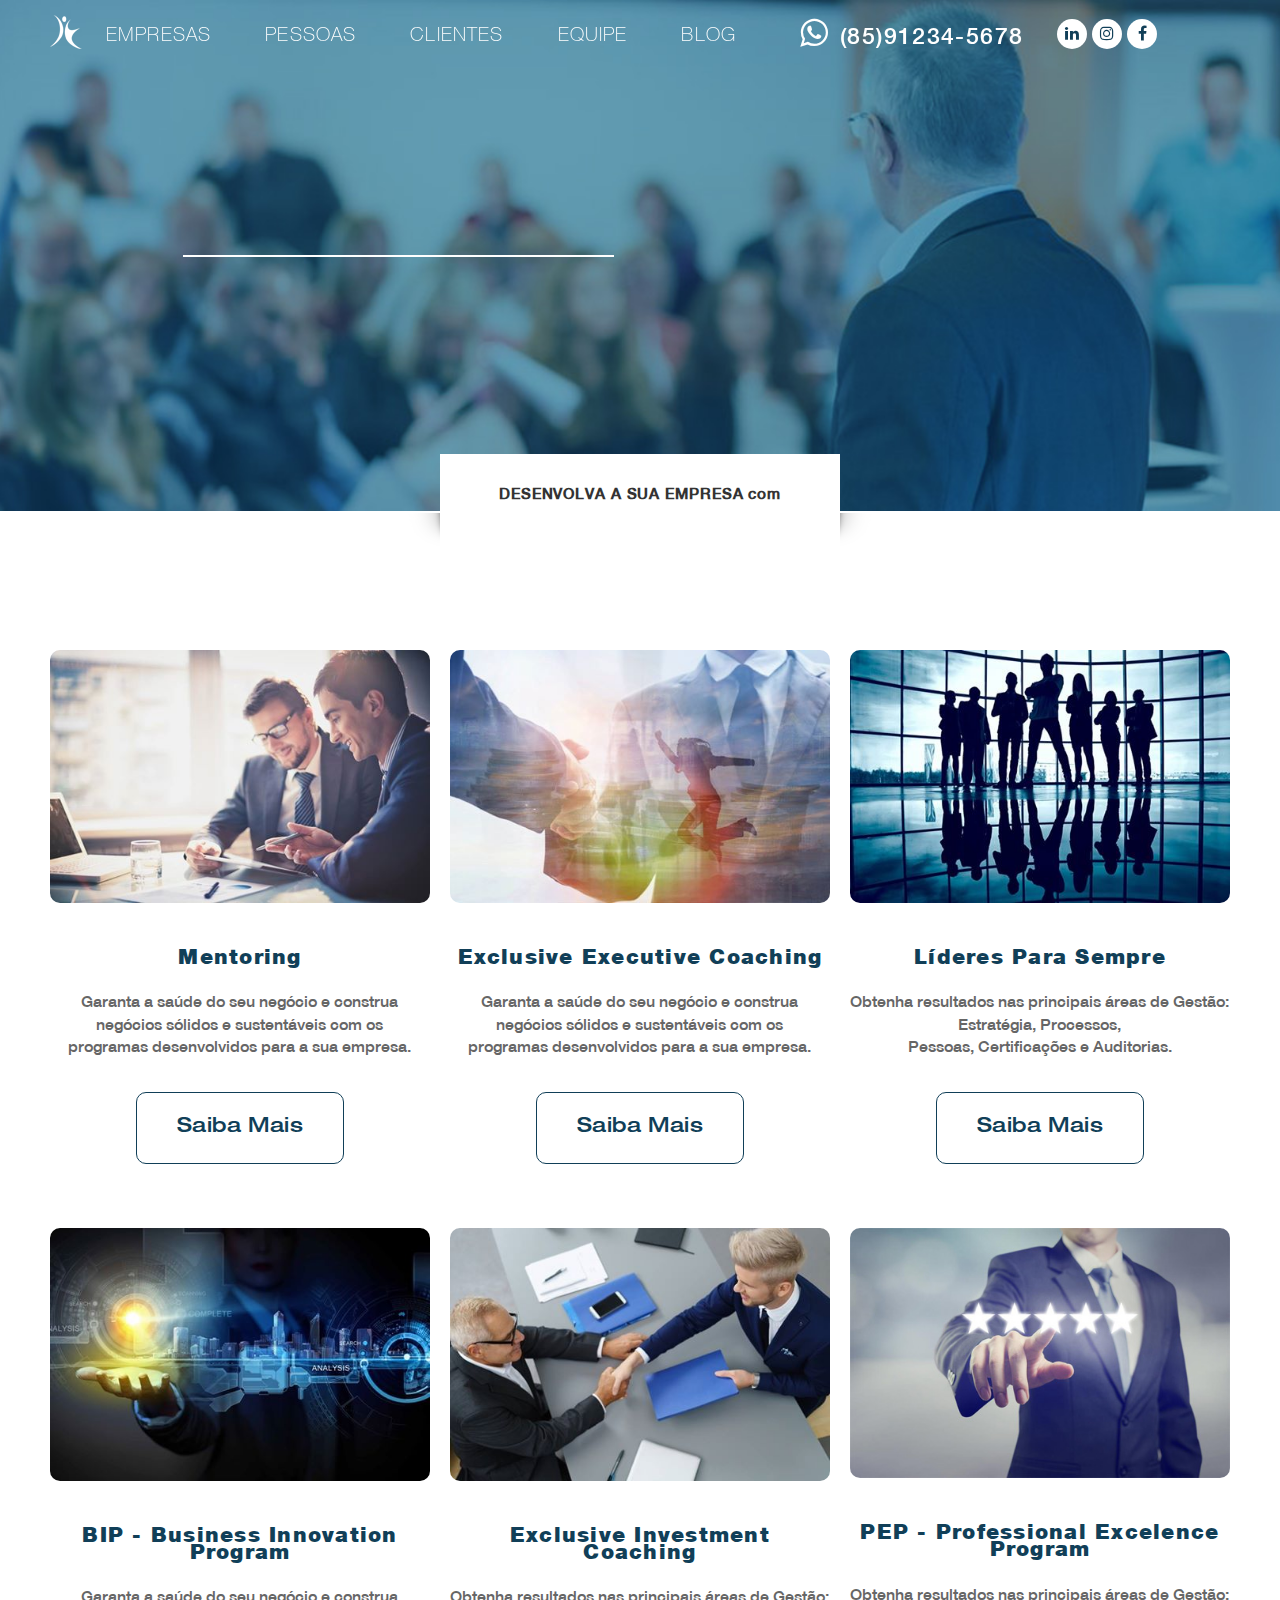
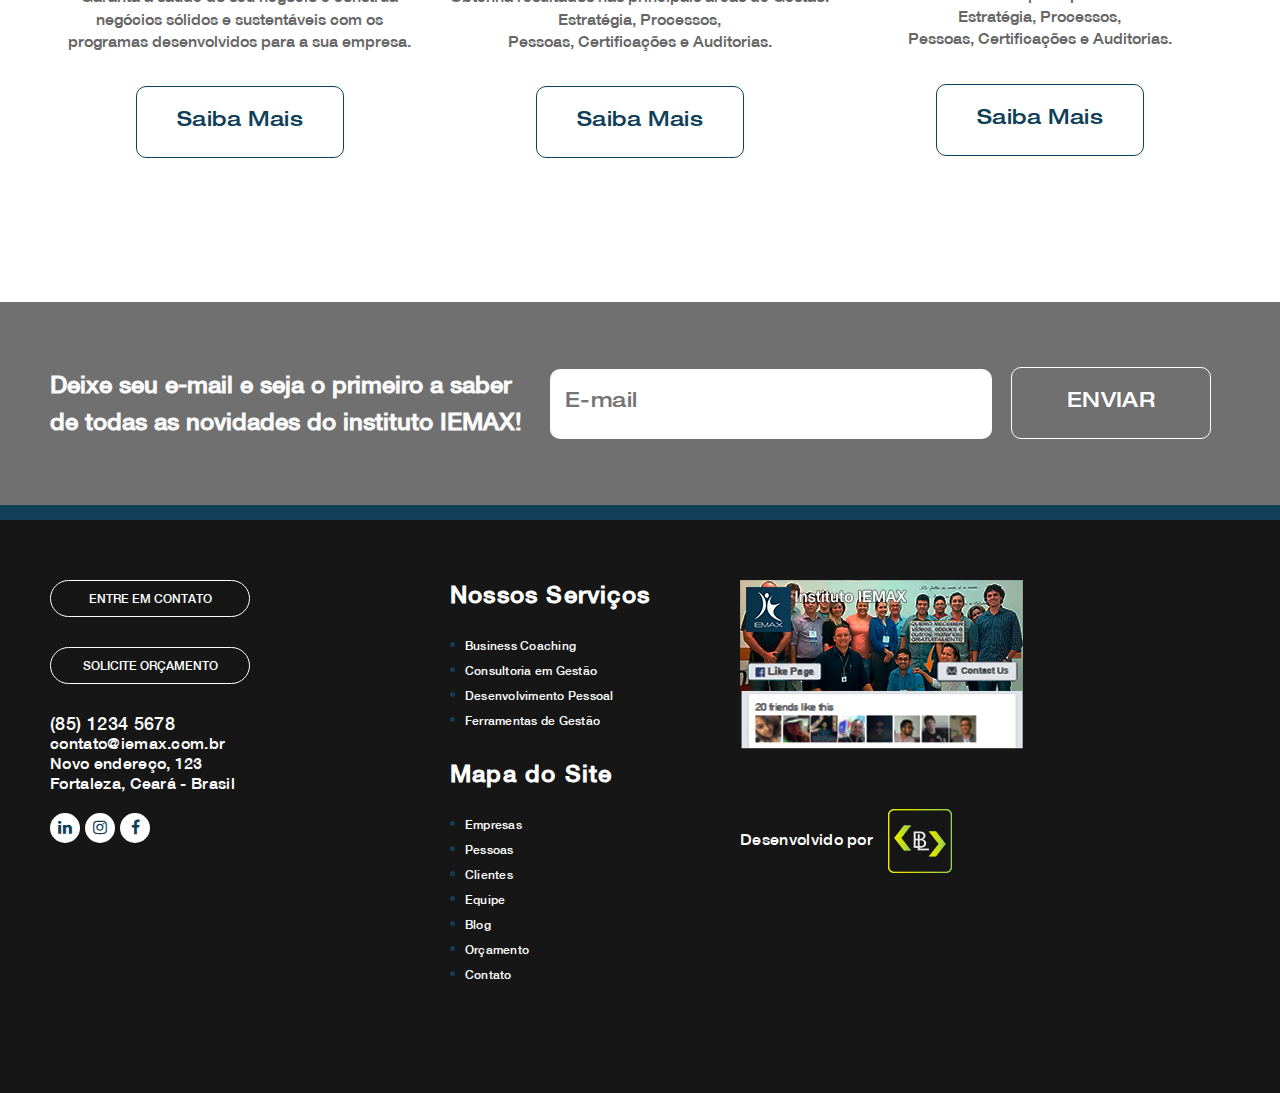
==== commit 26274426: "itens internas" ====
--- a/business.html
+++ b/business.html
@@ -16,7 +16,7 @@
     <span class="mobile-btn"></span>
        <nav class="menu-nav mobile-menu grid-12">
          <ul>
-           <li><a class="nav-logo" href="index.html"><img class="logo-menu" src="img/logo.png" alt="Logo IEMAX"></a></li>
+           <li><a class="nav-logo" href="index.html"><img class="logo-menu" src="img/logo_2.png" alt="Logo IEMAX"></a></li>
            <li><a class="nav" href="index.html#empresa">Empresas</a></li>
            <li><a class="nav" href="index.html#pessoas">Pessoas</a></li>
            <li><a class="nav" href="index.html#clientes">Clientes</a></li>
@@ -53,6 +53,20 @@
         <a class="botao" target="_blank" href="http://iemax.institutoiemax.com.br/novidades-em-breve">Saiba Mais</a>
       </div>
       
+      <div class="item grid-4">
+        <img src="img/internas/executive_2.jpg" alt="Apresentação">
+        <h2>Exclusive Executive Coaching</h2>
+        <p>Garanta a saúde do seu negócio e construa negócios sólidos e sustentáveis com os<br> programas desenvolvidos para a sua empresa.</p>
+        <a class="botao" target="_blank" href="http://iemax.institutoiemax.com.br/novidades-em-breve">Saiba Mais</a>
+      </div>
+      
+      
+      <div class="item grid-4">
+        <span class="br"></span><img src="img/internas/lideres_para_sempre_2.jpg" alt="Estratégia">
+        <h2>Líderes Para Sempre</h2>
+        <p>Obtenha resultados nas principais áreas de Gestão: Estratégia, Processos,<br> Pessoas, Certificações e Auditorias.</p>
+        <a class="botao" target="_blank" href="http://iemax.institutoiemax.com.br/novidades-em-breve">Saiba Mais</a>
+      </div>
       
       <div class="item grid-4">
         <img src="img/internas/innovation_2.jpg" alt="Apresentação">
@@ -60,18 +74,7 @@
         <p>Garanta a saúde do seu negócio e construa negócios sólidos e sustentáveis com os<br> programas desenvolvidos para a sua empresa.</p>
         <a class="botao" target="_blank" href="http://iemax.institutoiemax.com.br/novidades-em-breve">Saiba Mais</a>
       </div>
-      <div class="item grid-4">
-        <span class="br"></span><img src="img/internas/lideres_para_sempre_2.jpg" alt="Estratégia">
-        <h2>Líderes Para Sempre</h2>
-        <p>Obtenha resultados nas principais áreas de Gestão: Estratégia, Processos,<br> Pessoas, Certificações e Auditorias.</p>
-        <a class="botao" target="_blank" href="http://iemax.institutoiemax.com.br/novidades-em-breve">Saiba Mais</a>
-      </div>
-       <div class="item grid-4">
-        <img src="img/internas/executive_2.jpg" alt="Apresentação">
-        <h2>Exclusive Executive Coaching</h2>
-        <p>Garanta a saúde do seu negócio e construa negócios sólidos e sustentáveis com os<br> programas desenvolvidos para a sua empresa.</p>
-        <a class="botao" target="_blank" href="http://iemax.institutoiemax.com.br/novidades-em-breve">Saiba Mais</a>
-      </div>
+       
       <div class="item grid-4">
         <span class="br"></span><img src="img/internas/investiment_2.jpg" alt="Estratégia">
         <h2>Exclusive Investment Coaching</h2>
@@ -85,8 +88,6 @@
         <p>Obtenha resultados nas principais áreas de Gestão: Estratégia, Processos,<br> Pessoas, Certificações e Auditorias.</p>
         <a class="botao" target="_blank" href="http://iemax.institutoiemax.com.br/pep-professional_excellence_program">Saiba Mais</a>
       </div>
-      
-      
       
    </div>
  </section>
--- a/css/interna.css
+++ b/css/interna.css
@@ -68,10 +68,10 @@
 }
 
 
-.menu-nav .nav-logo .logo-menu {
+/*.menu-nav .nav-logo .logo-menu {
   width: 32.5px;
   height: 34.75px;
-}
+}*/
 
 .menu-nav .contato {
   margin-left: 30px;
@@ -404,14 +404,14 @@
 }
 .empresa .item {
   text-align: center;
-  margin-bottom: 40px;
+  margin-bottom: 80px;
 }
 
 .empresa .item h2 {
   margin-top: 45px;
   margin-bottom: 25px;
   text-align: center;
-  font-size: 1.4em;
+  font-size: 1.3em;
   line-height: 0.8281em;
   letter-spacing: 0.06em;
   color: #113f58;
@@ -444,8 +444,8 @@
   font-family: 'Helvetica Medium';
 }
 .empresa .item p {
-  font-size: 1.5081em;
-  line-height: 1.5em;
+  font-size: 1em;
+  line-height: 1.4em;
   color: #666666;
   font-family: 'Helvetica Medium';
   text-align: center;
@@ -549,21 +549,21 @@
 }
 .pessoas .item {
   text-align: center;
-  margin-bottom: 40px;
+  margin-bottom: 80px;
 }
 
 .pessoas .item h2 {
   margin-top: 45px;
   margin-bottom: 25px;
   text-align: center;
-  font-size: 1.5081em;
+  font-size: 1.3em;
   line-height: 0.8281em;
   letter-spacing: 0.06em;
   color: #113f58;
   font-family: 'Helvetica Black';
 }
 .pessoas .item p {
-  font-size: 1.5081em;
+  font-size: 1em;
   line-height: 1.5em;
   color: #666666;
   font-family: 'Helvetica Medium';
